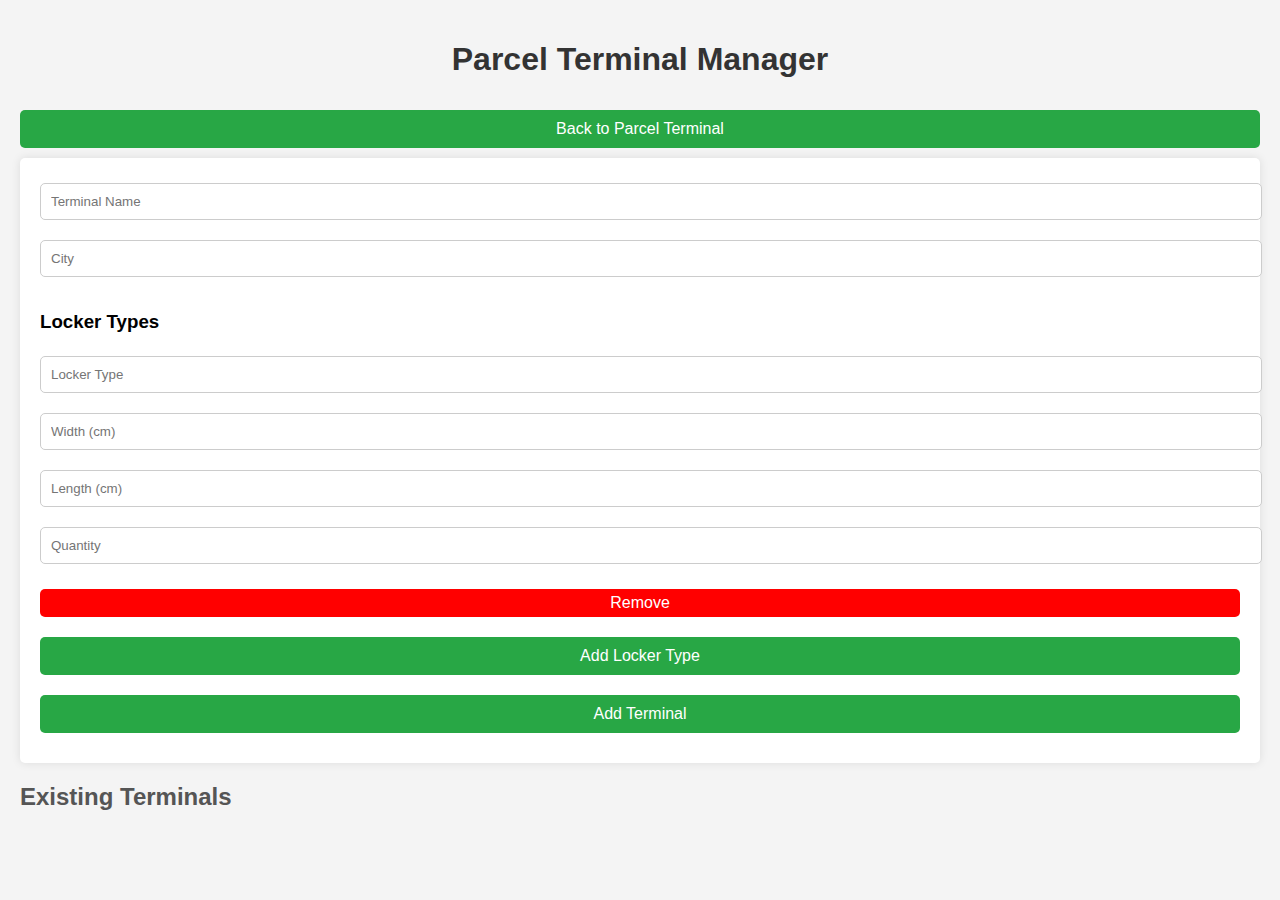
==== admin.html @ b6afdb12 "first commit" ====
<!DOCTYPE html>
<html lang="en">
<head>
    <meta charset="UTF-8">
    <meta name="viewport" content="width=device-width, initial-scale=1.0">
    <title>Parcel Terminal Manager</title>
    <link rel="stylesheet" href="styles.css">
</head>
<body>
    <h1>Parcel Terminal Manager</h1>
    
    <button onclick="window.location.href='index.html'">Back to Parcel Terminal</button>
    
    <form id="terminalForm">
        <input type="text" id="name" placeholder="Terminal Name" required>
        <input type="text" id="city" placeholder="City" required>
        
        <div id="lockerTypesContainer">
            <h3>Locker Types</h3>
            <div class="lockerType" id="lockerTypeTemplate">
                <input type="text" class="lockerTypeInput" placeholder="Locker Type" required>
                <input type="number" class="lockerWidthInput" placeholder="Width (cm)" required>
                <input type="number" class="lockerLengthInput" placeholder="Length (cm)" required>
                <input type="number" class="lockerQuantityInput" placeholder="Quantity" required>
                <button type="button" class="removeLockerTypeButton">Remove</button>
            </div>
        </div>
        <button type="button" id="addLockerTypeButton">Add Locker Type</button>
        <button type="submit">Add Terminal</button>
    </form>

    <h2>Existing Terminals</h2>
    <ul id="terminalList"></ul>
    
    <!-- Modal for Terminal Details -->
    <div id="terminalModal" class="modal">
        <div class="modal-content">
            <span class="close-button" id="closeModal">&times;</span>
            <h2>Terminal Details</h2>
            <div id="modalDetails"></div>
        </div>
    </div>

    <script src="app.js"></script>
</body>
</html>
---- styles.css ----
body {
    font-family: Arial, sans-serif;
    background-color: #f4f4f4;
    margin: 0;
    padding: 20px;
}

.container {
    max-width: 600px;
    margin: auto;
    background: white;
    padding: 20px;
    border-radius: 5px;
    box-shadow: 0 0 10px rgba(0, 0, 0, 0.1);
}

h1 {
    text-align: center;
}

label {
    display: block;
    margin: 10px 0 5px;
}

select {
    width: 100%;
    padding: 10px;
    margin-bottom: 10px;
}

button {
    width: 100%;
    padding: 10px;
    background-color: #28a745;
    color: white;
    border: none;
    border-radius: 5px;
    cursor: pointer;
}

button:hover {
    background-color: #218838;
}

#lockerResult {
    margin-top: 20px;
    font-size: 1.2em;
    text-align: center;
}

/* Add some basic styles for the admin button */
.admin-button {
    position: absolute;
    top: 20px;
    right: 20px;
    padding: 10px 15px;
    background-color: #007BFF; /* Bootstrap primary color */
    color: white;
    border: none;
    border-radius: 5px;
    cursor: pointer;
    text-decoration: none;
    font-size: 16px;
}

.admin-button:hover {
    background-color: #0056b3; /* Darker shade on hover */
}






body {
    font-family: Arial, sans-serif;
    margin: 0;
    padding: 20px;
    background-color: #f4f4f4;
}

h1 {
    text-align: center;
    color: #333;
}

button {
    background-color: #28a745; /* Зеленый цвет для кнопок */
    color: white;
    border: none;
    padding: 10px 15px;
    margin: 10px 0;
    cursor: pointer;
    border-radius: 5px;
    font-size: 16px;
}

button:hover {
    background-color: #218838; /* Более темный зеленый при наведении */
}

form {
    background: white;
    padding: 20px;
    border-radius: 5px;
    box-shadow: 0 0 10px rgba(0, 0, 0, 0.1);
    margin-bottom: 20px;
}

input[type="text"],
input[type="number"],
input[type="tel"],
select {
    width: 100%;
    padding: 10px;
    margin: 5px 0 15px;
    border: 1px solid #ccc;
    border-radius: 5px;
}

h2 {
    color: #555;
}

ul {
    list-style-type: none; /* Убираем маркеры списка */
    padding: 0;
}

li {
    background: #fff;
    margin: 5px 0;
    padding: 10px;
    border: 1px solid #ddd;
    border-radius: 5px;
}

li:hover {
    background: #f1f1f1; /* Светлый фон при наведении на элемент списка */
}

@media (max-width: 600px) {
    body {
        padding: 10px;
    }

    button {
        width: 100%; /* Кнопки занимают всю ширину на маленьких экранах */
    }

    input[type="text"],
    input[type="number"],
    input[type="tel"],
    select {
        font-size: 14px; /* Меньший шрифт на маленьких экранах */
    }
}

/* Modal styles */
.modal {
    display: none; /* Hidden by default */
    position: fixed; /* Stay in place */
    z-index: 1; /* Sit on top */
    left: 0;
    top: 0;
    width: 100%; /* Full width */
    height: 100%; /* Full height */
    overflow: auto; /* Enable scroll if needed */
    background-color: rgb(0,0,0); /* Fallback color */
    background-color: rgba(0,0,0,0.4); /* Black w/ opacity */
}

.modal-content {
    background-color: #fefefe;
    margin: 15% auto; /* 15% from the top and centered */
    padding: 20px;
    border: 1px solid #888;
    width: 80%; /* Could be more or less, depending on screen size */
}

.close-button {
    color: #aaa;
    float: right;
    font-size: 28px;
    font-weight: bold;
}

.close-button:hover,
.close-button:focus {
    color: black;
    text-decoration: none;
    cursor: pointer;
}


.removeLockerTypeButton {
    background-color: red;
    color: white;
    border: none;
    padding: 5px;
    cursor: pointer;
}

.removeLockerTypeButton:hover {
    background-color: darkred;
}
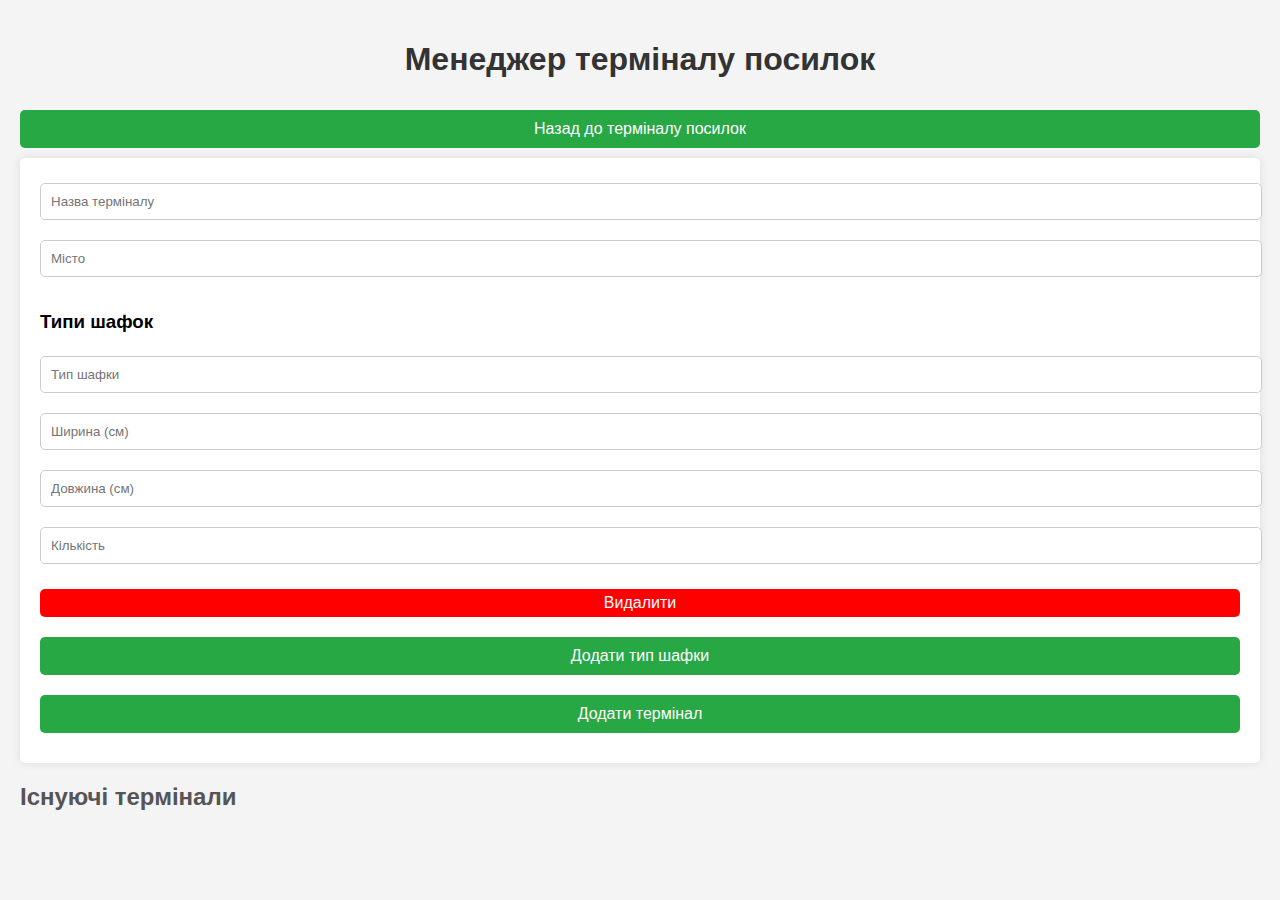
==== commit 4ad8b495: "1.0v" ====
--- a/admin.html
+++ b/admin.html
@@ -3,40 +3,40 @@
 <head>
     <meta charset="UTF-8">
     <meta name="viewport" content="width=device-width, initial-scale=1.0">
-    <title>Parcel Terminal Manager</title>
+    <title>Менеджер терміналу посилок</title>
     <link rel="stylesheet" href="styles.css">
 </head>
 <body>
-    <h1>Parcel Terminal Manager</h1>
+    <h1>Менеджер терміналу посилок</h1>
     
-    <button onclick="window.location.href='index.html'">Back to Parcel Terminal</button>
+    <button onclick="window.location.href='index.html'">Назад до терміналу посилок</button>
     
     <form id="terminalForm">
-        <input type="text" id="name" placeholder="Terminal Name" required>
-        <input type="text" id="city" placeholder="City" required>
+        <input type="text" id="name" placeholder="Назва терміналу" required>
+        <input type="text" id="city" placeholder="Місто" required>
         
         <div id="lockerTypesContainer">
-            <h3>Locker Types</h3>
+            <h3>Типи шафок</h3>
             <div class="lockerType" id="lockerTypeTemplate">
-                <input type="text" class="lockerTypeInput" placeholder="Locker Type" required>
-                <input type="number" class="lockerWidthInput" placeholder="Width (cm)" required>
-                <input type="number" class="lockerLengthInput" placeholder="Length (cm)" required>
-                <input type="number" class="lockerQuantityInput" placeholder="Quantity" required>
-                <button type="button" class="removeLockerTypeButton">Remove</button>
+                <input type="text" class="lockerTypeInput" placeholder="Тип шафки" required>
+                <input type="number" class="lockerWidthInput" placeholder="Ширина (см)" required>
+                <input type="number" class="lockerLengthInput" placeholder="Довжина (см)" required>
+                <input type="number" class="lockerQuantityInput" placeholder="Кількість" required>
+                <button type="button" class="removeLockerTypeButton">Видалити</button>
             </div>
         </div>
-        <button type="button" id="addLockerTypeButton">Add Locker Type</button>
-        <button type="submit">Add Terminal</button>
+        <button type="button" id="addLockerTypeButton">Додати тип шафки</button>
+        <button type="submit">Додати термінал</button>
     </form>
 
-    <h2>Existing Terminals</h2>
+    <h2>Існуючі термінали</h2>
     <ul id="terminalList"></ul>
     
-    <!-- Modal for Terminal Details -->
+    <!-- Модальне вікно для деталей терміналу -->
     <div id="terminalModal" class="modal">
         <div class="modal-content">
             <span class="close-button" id="closeModal">&times;</span>
-            <h2>Terminal Details</h2>
+            <h2>Деталі терміналу</h2>
             <div id="modalDetails"></div>
         </div>
     </div>
